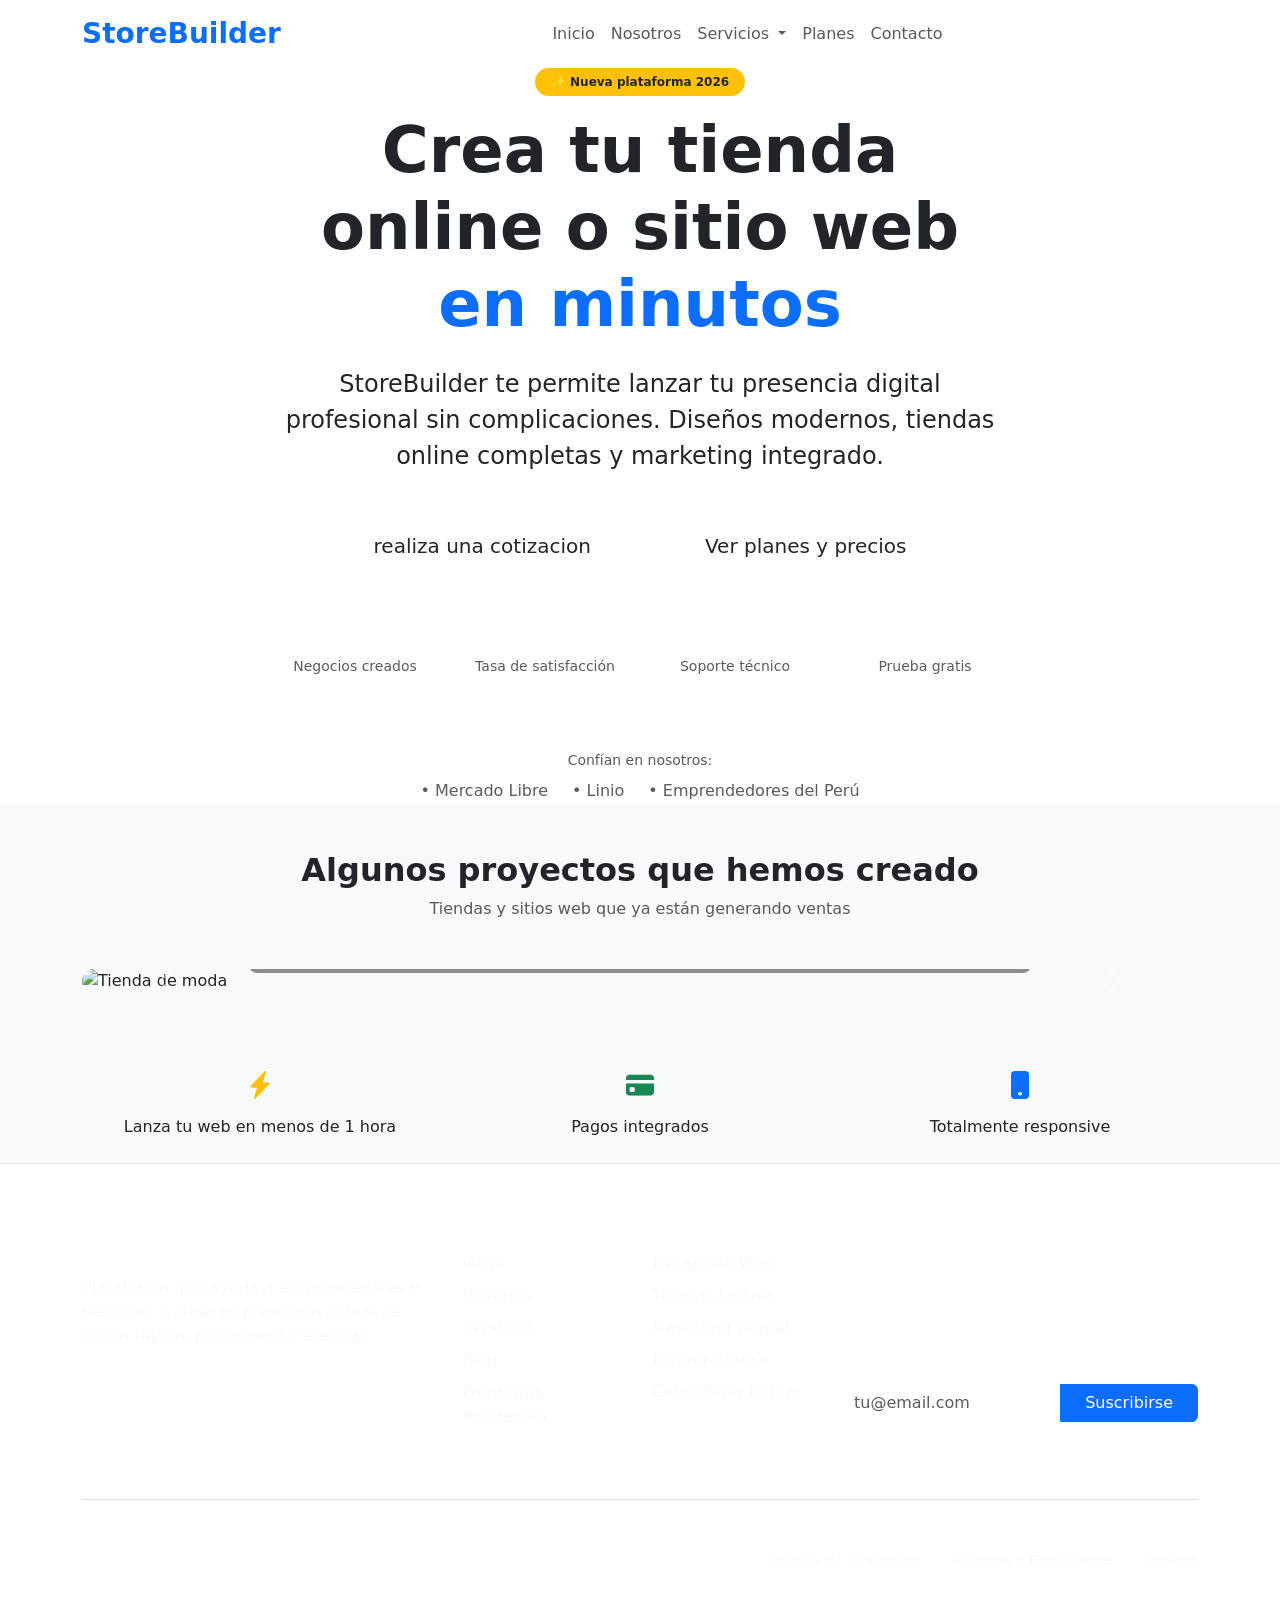
==== storebuilder/src/main/resources/templates/Index.html @ 35184c15 "Agregando Backend" ====
<!DOCTYPE html>
<html lang="en">
<head>
    <meta charset="UTF-8">
    <meta name="viewport" content="width=device-width, initial-scale=1.0">
    <link href="https://cdn.jsdelivr.net/npm/bootstrap@5.3.8/dist/css/bootstrap.min.css" rel="stylesheet" integrity="sha384-sRIl4kxILFvY47J16cr9ZwB07vP4J8+LH7qKQnuqkuIAvNWLzeN8tE5YBujZqJLB" crossorigin="anonymous">
  <link href="https://cdn.jsdelivr.net/npm/bootstrap-icons@1.11.3/font/bootstrap-icons.min.css" rel="stylesheet">
    <link href="https://fonts.googleapis.com/css2?family=Inter:wght@400;500;600;700&display=swap" rel="stylesheet">
  <link rel="stylesheet" href="Admin.css">
    <title>Admin Tienda</title>

</head>

<body>

<nav class="navbar navbar-expand-lg bg-white sticky-top">
    <div class="container">
        <a class="navbar-brand text-primary fw-bold fs-3" href="Index.html">
            StoreBuilder
        </a>       
        <button class="navbar-toggler" type="button" data-bs-toggle="collapse" data-bs-target="#navbarNav">
            <span class="navbar-toggler-icon"></span>
        </button>        
        <div class="collapse navbar-collapse" id="navbarNav">
            <ul class="navbar-nav mx-auto">
                <li class="nav-item">
                    <a class="nav-link" href="Index.html">Inicio</a>
                </li>
                <li class="nav-item">
                    <a class="nav-link" href="nosotros.html">Nosotros</a>
                </li>
                <li class="nav-item dropdown">
                    <a class="nav-link dropdown-toggle" href="#" role="button" data-bs-toggle="dropdown" aria-expanded="false">
                        Servicios
                    </a>
                    <ul class="dropdown-menu">
                        <li><a class="dropdown-item" href="servicios.html">Todos los Servicios</a></li>
                    </ul>
                </li>
                <li class="nav-item">
    <a class="nav-link" href="#" data-bs-toggle="modal" data-bs-target="#planesModal">
        Planes
    </a>
</li>
                <li class="nav-item">
                    <a class="nav-link" href="contacto.html">Contacto</a>
                </li>
            </ul>
            
            <div id="authButtons" class="d-flex gap-3 align-items-center">
            </div>
        </div>
    </div>
</nav>

<section class="hero">
    <div class="container">
        <div class="row justify-content-center">
            <div class="col-lg-10 col-xl-8 text-center hero-content">
                
                <div class="mb-3">
                    <span class="badge bg-warning text-dark px-3 py-2 rounded-pill fw-semibold">
                        ✨ Nueva plataforma 2026
                    </span>
                </div>
                
                <h1 class="display-3 fw-bold mb-4">
                    Crea tu tienda online o sitio web <span class="text-primary">en minutos</span>
                </h1>
                
                <p class="lead fs-4 mb-5 opacity-90">
                    StoreBuilder te permite lanzar tu presencia digital profesional sin complicaciones. 
                    Diseños modernos, tiendas online completas y marketing integrado.
                </p>
                
                <div class="d-flex flex-wrap justify-content-center gap-3 mb-5">
                    <button class="btn btn-hero btn-hero-primary btn-lg px-5" 
                            data-bs-toggle="modal" data-bs-target="#registerModal">
                        realiza una cotizacion 
                    </button>
                    
                    <button class="btn btn-hero btn-hero-outline btn-lg px-5" 
                            data-bs-toggle="modal" data-bs-target="#planesModal">
                        Ver planes y precios
                    </button>
                </div>

                <div class="stats row text-center g-4 justify-content-center">
                    <div class="col-6 col-sm-4 col-md-3">
                        <h3 class="fw-bold mb-1 text-white">+280</h3>
                        <p class="opacity-75 mb-0 small">Negocios creados</p>
                    </div>
                    <div class="col-6 col-sm-4 col-md-3">
                        <h3 class="fw-bold mb-1 text-white">98%</h3>
                        <p class="opacity-75 mb-0 small">Tasa de satisfacción</p>
                    </div>
                    <div class="col-6 col-sm-4 col-md-3">
                        <h3 class="fw-bold mb-1 text-white">24/7</h3>
                        <p class="opacity-75 mb-0 small">Soporte técnico</p>
                    </div>
                    <div class="col-12 col-sm-4 col-md-3">
                        <h3 class="fw-bold mb-1 text-white">15 días</h3>
                        <p class="opacity-75 mb-0 small">Prueba gratis</p>
                    </div>
                </div>

                <div class="mt-5 pt-4 border-top border-light border-opacity-25">
                    <p class="mb-2 small opacity-75">Confían en nosotros:</p>
                    <div class="d-flex justify-content-center gap-4 flex-wrap opacity-75">
                        <span class="fw-medium">• Mercado Libre</span>
                        <span class="fw-medium">• Linio</span>
                        <span class="fw-medium">• Emprendedores del Perú</span>
                    </div>
                </div>
            </div>
        </div>
    </div>
</section>

<section class="py-5 bg-light">
    <div class="container">
        <div class="text-center mb-5">
            <h2 class="fw-bold">Algunos proyectos que hemos creado</h2>
            <p class="text-muted">Tiendas y sitios web que ya están generando ventas</p>
        </div>

        <div id="proyectosCarousel" class="carousel slide" data-bs-ride="carousel">
            <div class="carousel-inner">
                
                <div class="carousel-item active">
                    <img src="https://images.unsplash.com/photo-1556742049-0cfed4f6a45d?ixlib=rb-4.0.3&auto=format&fit=crop&w=1200&q=80" 
                        class="d-block w-100 rounded-4" alt="Tienda de moda">
                    <div class="carousel-caption d-none d-md-block bg-dark bg-opacity-50 rounded-3 p-3">
                        <h5>Tienda de Moda - "StylePeru"</h5>
                        <p>Aumentó sus ventas en 180% en 3 meses</p>
                    </div>
                </div>

                <div class="carousel-item">
                    <img src="https://images.unsplash.com/photo-1558618047-3c8c76ca5d7e?ixlib=rb-4.0.3&auto=format&fit=crop&w=1200&q=80" 
                        class="d-block w-100 rounded-4" alt="Tienda de tecnología">
                    <div class="carousel-caption d-none d-md-block bg-dark bg-opacity-50 rounded-3 p-3">
                        <h5>Electrónica - "TechZone"</h5>
                        <p>Diseño moderno y carrito de compras optimizado</p>
                    </div>
                </div>

                <div class="carousel-item">
                    <img src="https://images.unsplash.com/photo-1517245386807-bb43f82c33c4?ixlib=rb-4.0.3&auto=format&fit=crop&w=1200&q=80" 
                        class="d-block w-100 rounded-4" alt="Restaurante">
                    <div class="carousel-caption d-none d-md-block bg-dark bg-opacity-50 rounded-3 p-3">
                        <h5>Restaurante - "Sabores del Perú"</h5>
                        <p>Reservas online + menú digital</p>
                    </div>
                </div>
            </div>
<div class="modal fade" id="planesModal" tabindex="-1" aria-labelledby="planesModalLabel" aria-hidden="true">
    <div class="modal-dialog modal-lg modal-dialog-centered">
        <div class="modal-content">
            <div class="modal-header border-0">
                <h5 class="modal-title fw-bold fs-4" id="planesModalLabel">Nuestros Planes</h5>
                <button type="button" class="btn-close" data-bs-dismiss="modal" aria-label="Close"></button>
            </div>
            <div class="modal-body p-4">
                
                <div class="table-responsive">
                    <table class="table table-hover align-middle">
                        <thead class="table-dark">
                            <tr>
                                <th>Plan</th>
                                <th>Precio Mensual</th>
                                <th>Sitio Web</th>
                                <th>Marketing Digital</th>
                                <th>Soporte</th>
                                <th>Almacenamiento</th>
                                <th class="text-center">Acción</th>
                            </tr>
                        </thead>
                        <tbody>
                            <tr>
                                <td><strong>Básico</strong></td>
                                <td class="fw-semibold text-success">$49</td>
                                <td><i class="bi bi-check-circle-fill text-success"></i></td>
                                <td><i class="bi bi-x-circle-fill text-danger"></i></td>
                                <td>Soporte por email</td>
                                <td>5 GB</td>
                                <td class="text-center">
                                    <button class="btn btn-outline-primary btn-sm" data-bs-dismiss="modal">Elegir</button>
                                </td>
                            </tr>
                            <tr class="table-primary">
                                <td>
                                    <strong>Profesional</strong> 
                                    <span class="badge bg-warning text-dark">Más popular</span>
                                </td>
                                <td class="fw-semibold text-success">$99</td>
                                <td><i class="bi bi-check-circle-fill text-success"></i></td>
                                <td><i class="bi bi-check-circle-fill text-success"></i> Básico</td>
                                <td>Soporte prioritario</td>
                                <td>50 GB</td>
                                <td class="text-center">
                                    <button class="btn btn-primary btn-sm" data-bs-dismiss="modal">Elegir</button>
                                </td>
                            </tr>
                            <tr>
                                <td><strong>Empresarial</strong></td>
                                <td class="fw-semibold text-success">$199</td>
                                <td><i class="bi bi-check-circle-fill text-success"></i></td>
                                <td><i class="bi bi-check-circle-fill text-success"></i> Avanzado</td>
                                <td>Soporte 24/7</td>
                                <td>200 GB</td>
                                <td class="text-center">
                                    <button class="btn btn-outline-primary btn-sm" data-bs-dismiss="modal">Elegir</button>
                                </td>
                            </tr>
                        </tbody>
                    </table>
                </div>

                <div class="text-center mt-4 text-muted small">
                    <p>Todos los planes incluyen dominio gratis el primer año y actualizaciones mensuales.</p>
                </div>
            </div>
            <div class="modal-footer border-0">
                <button type="button" class="btn btn-secondary" data-bs-dismiss="modal">Cerrar</button>
            </div>
        </div>
    </div>
</div>
            <button class="carousel-control-prev" type="button" data-bs-target="#proyectosCarousel" data-bs-slide="prev">
                <span class="carousel-control-prev-icon" aria-hidden="true"></span>
                <span class="visually-hidden">Anterior</span>
            </button>
            <button class="carousel-control-next" type="button" data-bs-target="#proyectosCarousel" data-bs-slide="next">
                <span class="carousel-control-next-icon" aria-hidden="true"></span>
                <span class="visually-hidden">Siguiente</span>
            </button>
        </div>
    </div>
</section>

<section class="py-4 bg-light border-bottom">
    <div class="container">
        <div class="row text-center">
            <div class="col-md-4">
                <i class="bi bi-lightning-charge-fill text-warning fs-3"></i>
                <p class="fw-medium mt-2 mb-0">Lanza tu web en menos de 1 hora</p>
            </div>
            <div class="col-md-4">
                <i class="bi bi-credit-card-fill text-success fs-3"></i>
                <p class="fw-medium mt-2 mb-0">Pagos integrados</p>
            </div>
            <div class="col-md-4">
                <i class="bi bi-phone-fill text-primary fs-3"></i>
                <p class="fw-medium mt-2 mb-0">Totalmente responsive</p>
            </div>
        </div>
    </div>
</section>

    
    

    <!--MODALES-->
    <div class="modal fade" id="loginModal" tabindex="-1" aria-labelledby="loginModalLabel" aria-hidden="true">
        <div class="modal-dialog modal-dialog-centered">
            <div class="modal-content">
                <div class="modal-header">
                    <h5 class="modal-title fw-bold" id="loginModalLabel">Iniciar Sesión</h5>
                    <button type="button" class="btn-close" data-bs-dismiss="modal" aria-label="Close"></button>
                </div>
                <div class="modal-body p-4">
                    <form id="loginForm">
                        <div class="mb-3">
                            <label class="form-label">Correo electrónico</label>
                            <input type="email" id="loginEmail" class="form-control" placeholder="tu@email.com" required>
                            <div class="invalid-feedback">Por favor ingresa un correo válido.</div>
                        </div>
                        <div class="mb-3">
                            <label class="form-label">Contraseña</label>
                            <input type="password" id="loginPassword" class="form-control" placeholder="••••••••" required minlength="6">
                            <div class="invalid-feedback">La contraseña debe tener al menos 6 caracteres.</div>
                        </div>
                        <div class="d-flex justify-content-between mb-4">
                            <div class="form-check">
                                <input type="checkbox" class="form-check-input" id="remember">
                                <label class="form-check-label" for="remember">Recordarme</label>
                            </div>
                            <a href="#" class="text-primary" data-bs-toggle="modal" data-bs-target="#forgotModal" data-bs-dismiss="modal">
                                ¿Olvidaste tu contraseña?
                            </a>
                        </div>
                        <button type="submit" class="btn btn-primary w-100 py-3">Ingresar</button>
                    </form>
                    
                    <div class="text-center mt-4">
                        <p>¿No tienes cuenta? 
                            <a href="#" data-bs-toggle="modal" data-bs-target="#registerModal" data-bs-dismiss="modal" 
                            class="text-primary fw-semibold">Regístrate aquí</a>
                        </p>
                    </div>
                </div>
            </div>
        </div>
    </div>

    <div class="modal fade" id="registerModal" tabindex="-1" aria-labelledby="registerModalLabel" aria-hidden="true">
        <div class="modal-dialog modal-dialog-centered">
            <div class="modal-content">
                <div class="modal-header">
                    <h5 class="modal-title fw-bold" id="registerModalLabel">Crear Cuenta</h5>
                    <button type="button" class="btn-close" data-bs-dismiss="modal" aria-label="Close"></button>
                </div>
                <div class="modal-body p-4">
                    <form id="registerForm">
                        <div class="row">
                            <div class="col-md-6 mb-3">
                                <label class="form-label">Nombre</label>
                                <input type="text" id="regNombre" class="form-control" required>
                            </div>
                            <div class="col-md-6 mb-3">
                                <label class="form-label">Apellido</label>
                                <input type="text" id="regApellido" class="form-control" required>
                            </div>
                        </div>
                        <div class="mb-3">
                            <label class="form-label">Correo electrónico</label>
                            <input type="email" id="regEmail" class="form-control" required>
                        </div>
                        <div class="mb-3">
                            <label class="form-label">Contraseña</label>
                            <input type="password" id="regPassword" class="form-control" required minlength="6">
                            <div class="invalid-feedback">La contraseña debe tener mínimo 6 caracteres.</div>
                        </div>
                        <div class="form-check mb-4">
                            <input type="checkbox" id="terms" class="form-check-input" required>
                            <label class="form-check-label" for="terms">
                                Acepto los <a href="#" class="text-primary">Términos y Condiciones</a>
                            </label>
                        </div>
                        <button type="submit" class="btn btn-primary w-100 py-3">Crear cuenta</button>
                    </form>
                    
                    <div class="text-center mt-4">
                        <p>¿Ya tienes cuenta? 
                            <a href="#" data-bs-toggle="modal" data-bs-target="#loginModal" data-bs-dismiss="modal" 
                            class="text-primary fw-semibold">Inicia sesión</a>
                        </p>
                    </div>
                </div>
            </div>
        </div>
    </div>

    <div class="modal fade" id="forgotModal" tabindex="-1" aria-labelledby="forgotModalLabel" aria-hidden="true">
        <div class="modal-dialog modal-dialog-centered">
            <div class="modal-content">
                <div class="modal-header">
                    <h5 class="modal-title fw-bold" id="forgotModalLabel">Recuperar Contraseña</h5>
                    <button type="button" class="btn-close" data-bs-dismiss="modal" aria-label="Close"></button>
                </div>
                <div class="modal-body p-4">
                    <p class="text-muted mb-4">
                        Ingresa tu correo electrónico y te enviaremos un enlace para restablecer tu contraseña.
                    </p>
                    <form id="forgotForm">
                        <div class="mb-4">
                            <label class="form-label">Correo electrónico</label>
                            <input type="email" id="forgotEmail" class="form-control" placeholder="tu@email.com" required>
                            <div class="invalid-feedback">Por favor ingresa un correo válido.</div>
                        </div>
                        <button type="submit" class="btn btn-primary w-100 py-3">Enviar enlace de recuperación</button>
                    </form>
                    
                    <div class="text-center mt-4">
                        <p>¿Recordaste tu contraseña? 
                            <a href="#" data-bs-toggle="modal" data-bs-target="#loginModal" data-bs-dismiss="modal" 
                            class="text-primary fw-semibold">Volver a iniciar sesión</a>
                        </p>
                    </div>
                </div>
            </div>
        </div>
    </div>

    <!--MODAL DE PLANES-->
<div class="modal fade" id="planesModal" tabindex="-1" aria-labelledby="planesModalLabel" aria-hidden="true">
    <div class="modal-dialog modal-lg modal-dialog-centered">
        <div class="modal-content">
            <div class="modal-header border-0">
                <h5 class="modal-title fw-bold fs-4" id="planesModalLabel">Nuestros Planes</h5>
                <button type="button" class="btn-close" data-bs-dismiss="modal" aria-label="Close"></button>
            </div>
            <div class="modal-body p-4">
                
                <div class="table-responsive">
                    <table class="table table-hover align-middle">
                        <thead class="table-dark">
                            <tr>
                                <th>Plan</th>
                                <th>Precio Mensual</th>
                                <th>Sitio Web</th>
                                <th>Marketing Digital</th>
                                <th>Soporte</th>
                                <th>Almacenamiento</th>
                                <th class="text-center">Acción</th>
                            </tr>
                        </thead>
                        <tbody>
                            <tr>
                                <td><strong>Básico</strong></td>
                                <td class="fw-semibold text-success">$49</td>
                                <td><i class="bi bi-check-circle-fill text-success"></i></td>
                                <td><i class="bi bi-x-circle-fill text-danger"></i></td>
                                <td>Soporte por email</td>
                                <td>5 GB</td>
                                <td class="text-center">
                                    <button class="btn btn-outline-primary btn-sm" data-bs-dismiss="modal">Elegir</button>
                                </td>
                            </tr>
                            <tr class="table-primary">
                                <td>
                                    <strong>Profesional</strong> 
                                    <span class="badge bg-warning text-dark">Más popular</span>
                                </td>
                                <td class="fw-semibold text-success">$99</td>
                                <td><i class="bi bi-check-circle-fill text-success"></i></td>
                                <td><i class="bi bi-check-circle-fill text-success"></i> Básico</td>
                                <td>Soporte prioritario</td>
                                <td>50 GB</td>
                                <td class="text-center">
                                    <button class="btn btn-primary btn-sm" data-bs-dismiss="modal">Elegir</button>
                                </td>
                            </tr>
                            <tr>
                                <td><strong>Empresarial</strong></td>
                                <td class="fw-semibold text-success">$199</td>
                                <td><i class="bi bi-check-circle-fill text-success"></i></td>
                                <td><i class="bi bi-check-circle-fill text-success"></i> Avanzado</td>
                                <td>Soporte 24/7</td>
                                <td>200 GB</td>
                                <td class="text-center">
                                    <button class="btn btn-outline-primary btn-sm" data-bs-dismiss="modal">Elegir</button>
                                </td>
                            </tr>
                        </tbody>
                    </table>
                </div>

                <div class="text-center mt-4 text-muted small">
                    <p>Todos los planes incluyen dominio gratis el primer año y actualizaciones mensuales.</p>
                </div>
            </div>
            <div class="modal-footer border-0">
                <button type="button" class="btn btn-secondary" data-bs-dismiss="modal">Cerrar</button>
            </div>
        </div>
    </div>
</div>

<!-- FOOTER -->
<footer class="footer text-white py-5">
    <div class="container">
        <div class="row gy-5">
            
            <div class="col-lg-4">
                <a href="index.html" class="d-flex align-items-center mb-3 text-white text-decoration-none">
                    <span class="fw-bold fs-2">StoreBuilder</span>
                </a>
                <p class="text-light opacity-75 mb-4">
                    Plataforma que ayuda a emprendedores y negocios a crear su presencia digital 
                    de forma rápida, profesional y efectiva.
                </p>
                
                <div class="d-flex gap-3">
                    <a href="#" class="text-white fs-3 footer-link"><i class="bi bi-facebook"></i></a>
                    <a href="#" class="text-white fs-3 footer-link"><i class="bi bi-instagram"></i></a>
                    <a href="#" class="text-white fs-3 footer-link"><i class="bi bi-linkedin"></i></a>
                    <a href="#" class="text-white fs-3 footer-link"><i class="bi bi-whatsapp"></i></a>
                    <a href="#" class="text-white fs-3 footer-link"><i class="bi bi-youtube"></i></a>
                </div>
            </div>
            
            <div class="col-lg-2 col-6">
                <h5 class="fw-semibold mb-3">Empresa</h5>
                <ul class="list-unstyled">
                    <li class="mb-2"><a href="index.html" class="text-light text-decoration-none footer-link">Inicio</a></li>
                    <li class="mb-2"><a href="nosotros.html" class="text-light text-decoration-none footer-link">Nosotros</a></li>
                    <li class="mb-2"><a href="servicios.html" class="text-light text-decoration-none footer-link">Servicios</a></li>
                    <li class="mb-2"><a href="#" class="text-light text-decoration-none footer-link">Blog</a></li>
                    <li class="mb-2"><a href="#" class="text-light text-decoration-none footer-link">Preguntas frecuentes</a></li>
                </ul>
            </div>
            
            <div class="col-lg-2 col-6">
                <h5 class="fw-semibold mb-3">Servicios</h5>
                <ul class="list-unstyled">
                    <li class="mb-2"><a href="servicios.html" class="text-light text-decoration-none footer-link">Desarrollo Web</a></li>
                    <li class="mb-2"><a href="servicios.html" class="text-light text-decoration-none footer-link">Tiendas Online</a></li>
                    <li class="mb-2"><a href="servicios.html" class="text-light text-decoration-none footer-link">Marketing Digital</a></li>
                    <li class="mb-2"><a href="servicios.html" class="text-light text-decoration-none footer-link">Diseño Gráfico</a></li>
                    <li class="mb-2"><a href="#" class="text-light text-decoration-none footer-link">Consultoría Digital</a></li>
                </ul>
            </div>
            
            <div class="col-lg-4">
                <h5 class="fw-semibold mb-3">Contáctanos</h5>
                <div class="mb-4">
                    <p class="mb-1 opacity-75"><i class="bi bi-geo-alt-fill me-2"></i>Lima, Perú</p>
                    <p class="mb-1 opacity-75"><i class="bi bi-telephone-fill me-2"></i>+51 987 654 321</p>
                    <p class="mb-3 opacity-75"><i class="bi bi-envelope-fill me-2"></i>hola@storebuilder.com</p>
                </div>

                <h6 class="fw-medium mb-2">Suscríbete y recibe ofertas exclusivas</h6>
                <div class="input-group">
                    <input type="email" class="form-control bg-white text-dark border-0" placeholder="tu@email.com" aria-label="Email">
                    <button class="btn btn-primary px-4" type="button">Suscribirse</button>
                </div>
                <small class="opacity-50 mt-2 d-block">Nunca compartimos tu correo</small>
            </div>
        </div>

        <hr class="my-5 border-secondary opacity-25">
        
        <div class="row align-items-center">
            <div class="col-md-6">
                <p class="mb-0 opacity-50 small">
                    © 2026 StoreBuilder. Todos los derechos reservados.
                </p>
            </div>
            <div class="col-md-6 text-md-end">
                <a href="#" class="text-light opacity-75 small me-4 text-decoration-none">Política de Privacidad</a>
                <a href="#" class="text-light opacity-75 small me-4 text-decoration-none">Términos y Condiciones</a>
                <a href="#" class="text-light opacity-75 small text-decoration-none">Cookies</a>
            </div>
        </div>
    </div>
</footer>
    <script src="https://cdn.jsdelivr.net/npm/bootstrap@5.3.8/dist/js/bootstrap.bundle.min.js" integrity="sha384-FKyoEForCGlyvwx9Hj09JcYn3nv7wiPVlz7YYwJrWVcXK/BmnVDxM+D2scQbITxI" crossorigin="anonymous"></script>
    <script src="admin.js"></script>
</body>
</html>
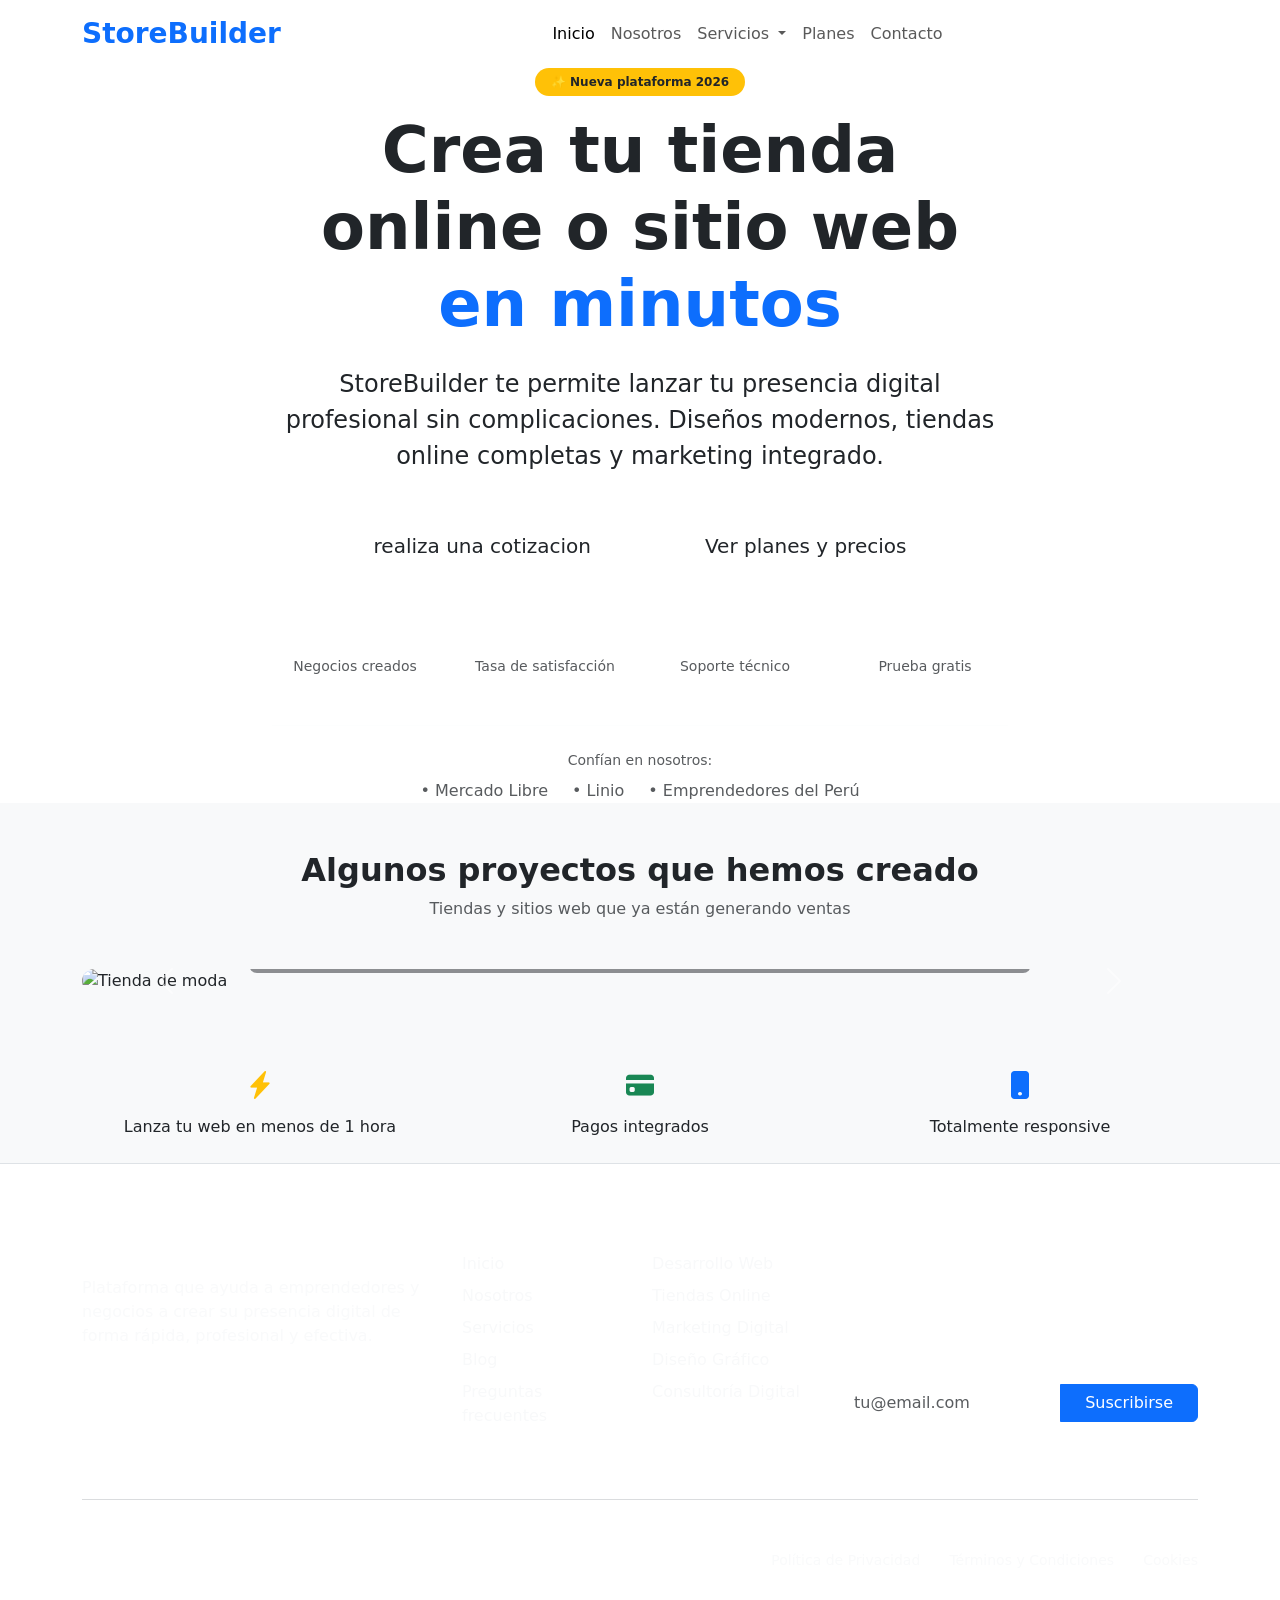
==== commit 5231b639: "actulizando direcciones" ====
--- a/storebuilder/src/main/resources/templates/Index.html
+++ b/storebuilder/src/main/resources/templates/Index.html
@@ -1,57 +1,57 @@
 <!DOCTYPE html>
-<html lang="en">
+<html lang="es" xmlns:th="http://www.thymeleaf.org">
 <head>
     <meta charset="UTF-8">
     <meta name="viewport" content="width=device-width, initial-scale=1.0">
-    <link href="https://cdn.jsdelivr.net/npm/bootstrap@5.3.8/dist/css/bootstrap.min.css" rel="stylesheet" integrity="sha384-sRIl4kxILFvY47J16cr9ZwB07vP4J8+LH7qKQnuqkuIAvNWLzeN8tE5YBujZqJLB" crossorigin="anonymous">
-  <link href="https://cdn.jsdelivr.net/npm/bootstrap-icons@1.11.3/font/bootstrap-icons.min.css" rel="stylesheet">
+    <title>StoreBuilder - Crea tu presencia digital</title>
+    
+    <!-- Bootstrap -->
+    <link href="https://cdn.jsdelivr.net/npm/bootstrap@5.3.3/dist/css/bootstrap.min.css" rel="stylesheet">
+    <link rel="stylesheet" href="https://cdn.jsdelivr.net/npm/bootstrap-icons@1.11.3/font/bootstrap-icons.min.css">
     <link href="https://fonts.googleapis.com/css2?family=Inter:wght@400;500;600;700&display=swap" rel="stylesheet">
-  <link rel="stylesheet" href="Admin.css">
-    <title>Admin Tienda</title>
-
+    
+    <!-- Tu CSS -->
+    <link rel="stylesheet" th:href="@{/Css/admin.css}">
 </head>
 
 <body>
 
 <nav class="navbar navbar-expand-lg bg-white sticky-top">
-    <div class="container">
-        <a class="navbar-brand text-primary fw-bold fs-3" href="Index.html">
-            StoreBuilder
-        </a>       
-        <button class="navbar-toggler" type="button" data-bs-toggle="collapse" data-bs-target="#navbarNav">
-            <span class="navbar-toggler-icon"></span>
-        </button>        
-        <div class="collapse navbar-collapse" id="navbarNav">
-            <ul class="navbar-nav mx-auto">
-                <li class="nav-item">
-                    <a class="nav-link" href="Index.html">Inicio</a>
-                </li>
-                <li class="nav-item">
-                    <a class="nav-link" href="nosotros.html">Nosotros</a>
-                </li>
-                <li class="nav-item dropdown">
-                    <a class="nav-link dropdown-toggle" href="#" role="button" data-bs-toggle="dropdown" aria-expanded="false">
-                        Servicios
-                    </a>
-                    <ul class="dropdown-menu">
-                        <li><a class="dropdown-item" href="servicios.html">Todos los Servicios</a></li>
-                    </ul>
-                </li>
-                <li class="nav-item">
-    <a class="nav-link" href="#" data-bs-toggle="modal" data-bs-target="#planesModal">
-        Planes
-    </a>
-</li>
-                <li class="nav-item">
-                    <a class="nav-link" href="contacto.html">Contacto</a>
-                </li>
-            </ul>
+        <div class="container">
+            <a class="navbar-brand text-primary fw-bold fs-3" th:href="@{/}">StoreBuilder</a>
             
-            <div id="authButtons" class="d-flex gap-3 align-items-center">
-            </div>
-        </div>
-    </div>
-</nav>
+            <button class="navbar-toggler" type="button" data-bs-toggle="collapse" data-bs-target="#navbarNav">
+                <span class="navbar-toggler-icon"></span>
+            </button>
+            
+            <div class="collapse navbar-collapse" id="navbarNav">
+                <ul class="navbar-nav mx-auto">
+                    <li class="nav-item">
+                        <a class="nav-link active" th:href="@{/}">Inicio</a>
+                    </li>
+                    <li class="nav-item">
+                        <a class="nav-link" th:href="@{/nosotros}">Nosotros</a>
+                    </li>
+                    <li class="nav-item dropdown">
+                        <a class="nav-link dropdown-toggle" href="#" role="button" data-bs-toggle="dropdown">
+                            Servicios
+                        </a>
+                        <ul class="dropdown-menu">
+                            <li><a class="dropdown-item" th:href="@{/servicios}">Todos los Servicios</a></li>
+                        </ul>
+                    </li>
+                    <li class="nav-item">
+                        <a class="nav-link" href="#" data-bs-toggle="modal" data-bs-target="#planesModal">Planes</a>
+                    </li>
+                    <li class="nav-item">
+                        <a class="nav-link" th:href="@{/contacto}">Contacto</a>
+                    </li>
+                </ul>
+                
+                <div id="authButtons" class="d-flex gap-3 align-items-center"></div>
+            </div>
+        </div>
+    </nav>
 
 <section class="hero">
     <div class="container">
@@ -537,6 +537,6 @@
     </div>
 </footer>
     <script src="https://cdn.jsdelivr.net/npm/bootstrap@5.3.8/dist/js/bootstrap.bundle.min.js" integrity="sha384-FKyoEForCGlyvwx9Hj09JcYn3nv7wiPVlz7YYwJrWVcXK/BmnVDxM+D2scQbITxI" crossorigin="anonymous"></script>
-    <script src="admin.js"></script>
+    <script th:src="@{/Js/admin.js}"></script>
 </body>
 </html>
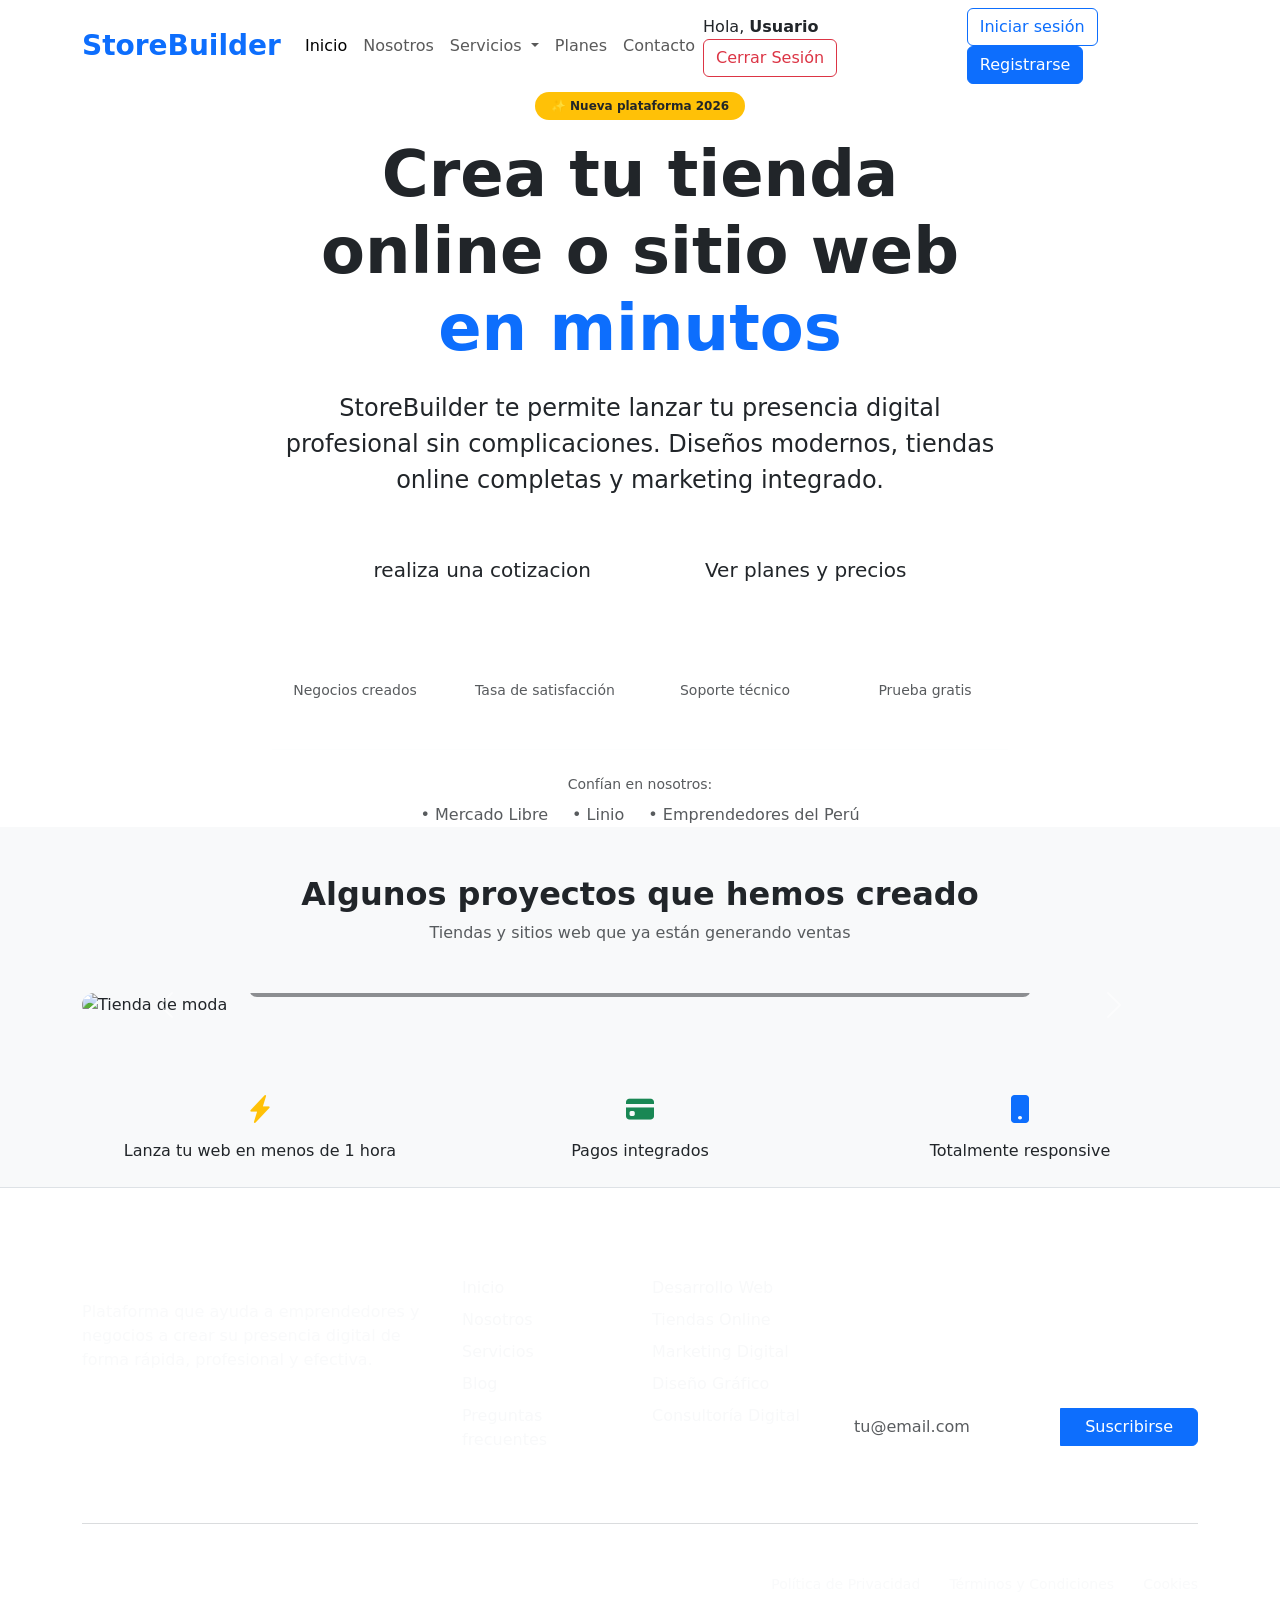
==== commit 02ed0ad1: "actualizando segun temario" ====
--- a/storebuilder/src/main/resources/templates/Index.html
+++ b/storebuilder/src/main/resources/templates/Index.html
@@ -48,7 +48,18 @@
                     </li>
                 </ul>
                 
-                <div id="authButtons" class="d-flex gap-3 align-items-center"></div>
+                <div class="d-flex gap-3 align-items-center">
+                    <div th:if="${usuarioActual != null}">
+                        <span class="me-3 text-dark">
+                            Hola, <strong th:text="${usuarioActual.nombre}">Usuario</strong>
+                        </span>
+                        <a class="btn btn-outline-danger" th:href="@{/logout}">Cerrar Sesión</a>
+                    </div>
+                    <div th:unless="${usuarioActual != null}">
+                        <a class="btn btn-outline-primary" th:href="@{/login}">Iniciar sesión</a>
+                        <a class="btn btn-primary btn-cta" th:href="@{/register}">Registrarse</a>
+                    </div>
+                </div>
             </div>
         </div>
     </nav>
@@ -74,10 +85,9 @@
                 </p>
                 
                 <div class="d-flex flex-wrap justify-content-center gap-3 mb-5">
-                    <button class="btn btn-hero btn-hero-primary btn-lg px-5" 
-                            data-bs-toggle="modal" data-bs-target="#registerModal">
+                    <a class="btn btn-hero btn-hero-primary btn-lg px-5" th:href="@{/register}">
                         realiza una cotizacion 
-                    </button>
+                    </a>
                     
                     <button class="btn btn-hero btn-hero-outline btn-lg px-5" 
                             data-bs-toggle="modal" data-bs-target="#planesModal">
@@ -537,6 +547,5 @@
     </div>
 </footer>
     <script src="https://cdn.jsdelivr.net/npm/bootstrap@5.3.8/dist/js/bootstrap.bundle.min.js" integrity="sha384-FKyoEForCGlyvwx9Hj09JcYn3nv7wiPVlz7YYwJrWVcXK/BmnVDxM+D2scQbITxI" crossorigin="anonymous"></script>
-    <script th:src="@{/Js/admin.js}"></script>
 </body>
 </html>
